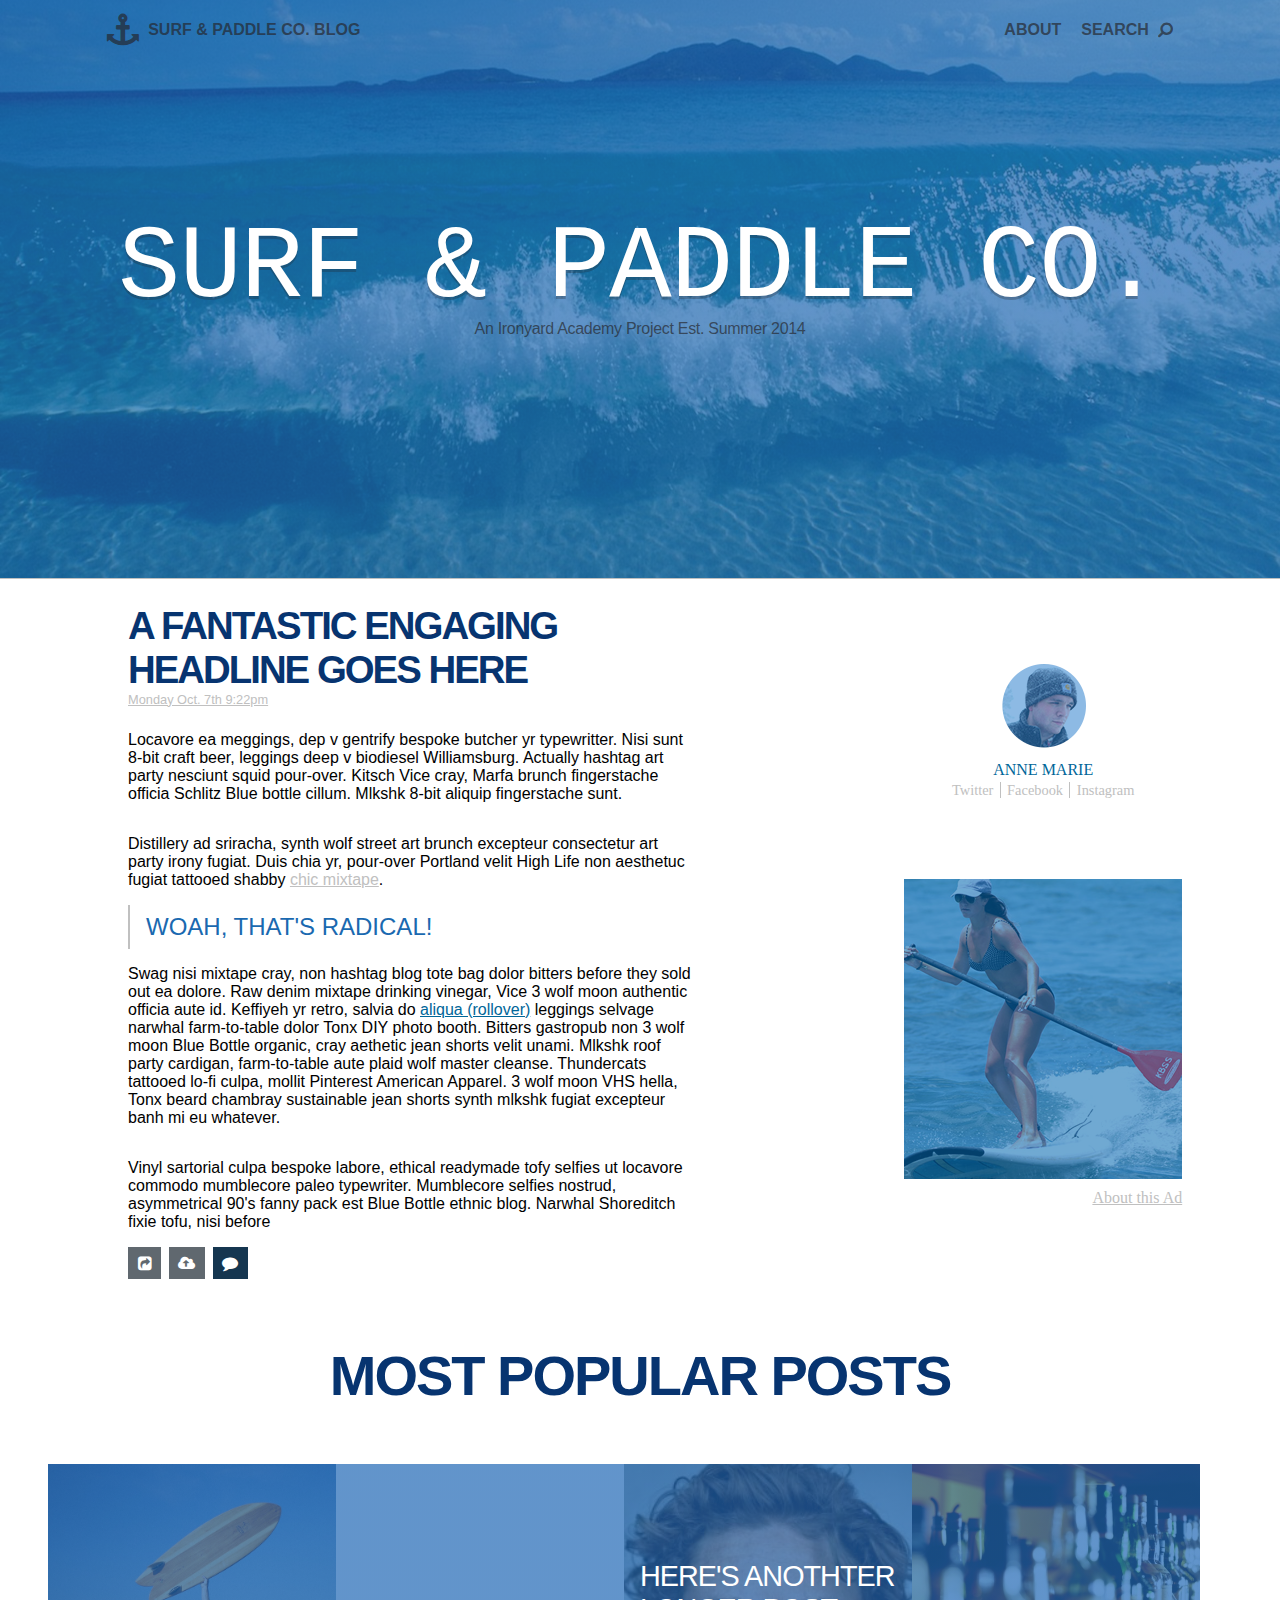
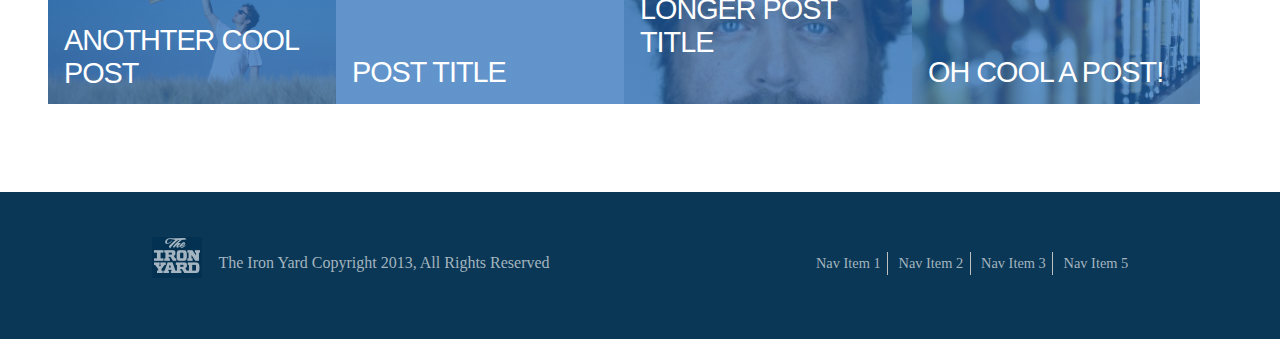
==== index.html @ 0a867583 "responsive design is stable" ====
<!doctype=html>
<html lang="eng">
  <head>
    <meta charset="utf-8">
    <meta name="viewport" content="width=device-width, initial-scale=1">
    <title>Surf & Paddle Co.</title>
    <link rel="stylesheet" href="
    style_index.css">
    <link href="http://maxcdn.bootstrapcdn.com/font-awesome/4.2.0/css/font-awesome.min.css" rel="stylesheet">
  </head>
  <body>

      <header>
        <!-- <img src="../FILES/ocean.png" alt=""> -->
        <!-- <div class="tint"> -->
          <nav>
            <!-- <img src="../FILES/upper_left_logo.png" alt=""> -->
            <a href=""><i class="fa fa-anchor"></i>&nbsp;&nbsp;SURF & PADDLE CO. BLOG</a>
            <a href="">ABOUT</a>
            <a href="">SEARCH&nbsp;&nbsp;<i class="fa fa-search fa-flip-horizontal"></i></a>
            <!-- <a href=""><img src="../FILES/upper_right_search_icon.png" alt=""></a> -->
          </nav>
          <!-- <div id="title_wrapper"> -->
          <div class="fa fa-anchor"></div>
          <div>SURF & PADDLE CO.</div>
          <div>An Ironyard Academy Project Est. Summer 2014</div>
          <!-- </div> -->
        <!-- </div> -->
      </header>
      <section>
        <h1>A FANTASTIC ENGAGING HEADLINE GOES HERE</h1>
        <div id="section_subtitle_wrapper">
          <img src="left_author_photo.png" alt="">
          <span class="blue">Anne Marie</span>
          <span class="silver">on</span>
          <span class="silver"><u>Monday Oct. 7th 9:22pm</u></span>
        </div>
        <p>Locavore ea meggings, dep v gentrify bespoke butcher yr typewritter. Nisi sunt 8-bit craft beer, leggings deep v biodiesel Williamsburg. Actually hashtag art party nesciunt squid pour-over. Kitsch Vice cray, Marfa brunch fingerstache officia Schlitz Blue bottle cillum. Mlkshk 8-bit aliquip fingerstache sunt.</p>
        <p>Distillery ad sriracha, synth wolf street art brunch excepteur consectetur art party irony fugiat. Duis chia yr, pour-over Portland velit High Life non aesthetuc fugiat tattooed shabby <a class="silver"href="">chic mixtape</a>.</p>
        <blockquote>WOAH, THAT'S RADICAL!</blockquote>
        <p>Swag nisi mixtape cray, non hashtag blog tote bag dolor bitters before they sold out ea dolore. Raw denim mixtape drinking vinegar, Vice 3 wolf moon authentic officia aute id. Keffiyeh yr retro, salvia do <a class="blue"href="">aliqua (rollover)</a> leggings selvage narwhal farm-to-table dolor Tonx DIY photo booth. Bitters gastropub non 3 wolf moon Blue Bottle organic, cray aethetic jean shorts velit unami. Mlkshk roof party cardigan, farm-to-table aute plaid wolf master cleanse. Thundercats tattooed lo-fi culpa, mollit Pinterest American Apparel. 3 wolf moon VHS hella, Tonx beard chambray sustainable jean shorts synth mlkshk fugiat excepteur banh mi eu whatever.</p>
        <p>Vinyl sartorial culpa bespoke labore, ethical readymade tofy selfies ut locavore commodo mumblecore paleo typewriter. Mumblecore selfies nostrud, asymmetrical 90's fanny pack est Blue Bottle ethnic blog. Narwhal Shoreditch fixie tofu, nisi before</p>
        <div id="section_buttons_wrapper">
          <a href=""><i class="fa fa-share-square"></i><span class="blue_button">Share This Post</span></a>
          <a href=""><i class="fa fa-cloud-upload"></i><span class="silver_button">Read Later</span></a>
          <a href=""><i class="fa fa-comment"></i><span class="silver_button">Read Comments</span></a>
        </div>
        <div id="section_buttons_wrapper_alt">
          <!-- <div class="individual_button_wrapper_1"> -->
          <a href=""><i class="fa fa-comment"></i><span class="silver_button">Read Comments</span></a>
          <!-- </div> -->
          <!-- <div class="individual_button_wrapper_2"> -->
          <a href=""><i class="fa fa-cloud-upload"></i><span class="silver_button">Read Later</span></a>
          <!-- </div> -->
          <!-- <div class="individual_button_wrapper_3"> -->

          <a href=""><i class="fa fa-share-square"></i><span class="blue_button">Share This Post</span></a>
          <!-- </div> -->
        </div>
      </section>
      <aside id="right_aside">
        <img src="right_author_photo.png" alt="">
        <div class="blue">ANNE MARIE</div>
        <div>
          <a id="aside_social_1" href="">Twitter</a><a id="aside_social_2" href="">Facebook</a><a id="aside_social_3" href="">Instagram</a>
        </div>
        <div>
          <img id="surfer_girl" src="surfer_girl.png" alt="">
          <a class="silver" href="">About this Ad</a>
        </div>
        <h2>SIDEBAR SECTION HEADING</h2>
        <p class="silver">Distillery ad sriracha, synth wolf street art brunch excepteur consectetur art party irony fugiat. Duis chia yr, pour-over Portland velit High Life non aesthetic fugiat tattooed shabby <a class="silver" href="">chic mixtape</a> ethical cornhole mustache roof party proident aesthetic hoodie.</p>
      </aside>
      <aside id="bottom_aside">
        <div>
          <h3>MOST POPULAR POSTS</h3>
          <a href="">ANOTHTER COOL POST</a>
          <a href="">POST TITLE</a>
          <a href="">HERE'S ANOTHTER LONGER POST TITLE</a>
          <a href="">OH COOL A POST!</a>
        </div>
      <!-- Row of hover pics near bottom -->
        <!-- <div class="bottom_pics" id="box_one">
          <a class="tint" href="">ANOTHTER COOL POST</a>
        </div>
        <div class="bottom_pics" id="box_two">
            <a class="tint" href="">POST TITLE</a>
        </div>
        <div class="bottom_pics" id="box_three">
          <a class="tint" href="">HERE'S ANOTHTER LONGER POST TITLE</a>
        </div>
        <div class="bottom_pics" id="box_four">
          <a class="tint" href="">OH COOL A POST!</a>
        </div> -->
      </aside>
      <footer>
        <nav>
          <ul>
            <li class="footer_logo_copyright_alt"><img src="iron_yard_logo.png" alt=""></li>
            <li class="footer_logo_copyright_alt">The Iron Yard Copyright 2013, All Rights Reserved</li>
            <li><a href="">Nav Item 1</a></li>
            <li><a href="">Nav Item 2</a></li>
            <li><a href="">Nav Item 3</a></li>
            <li><a href="">Nav Item 5</a></li>
          </ul>
        </nav>
        <div id="footer_logo_copyright">
          <img src="iron_yard_logo.png" alt="">
          <div>The Iron Yard Copyright 2013</div>
          <div>All Rights Reserved</div>
        </div>
      </footer>

  </body>
</html>
---- style_index.css ----
/******************************
SMALL=Fixed@320px(mobile first)
******************************/

body{
  margin:0;
  width:320px;
}
header{
  /* background-image:url(../FILES/upper_left_logo.png); */
  background:linear-gradient(rgba(31, 103, 181, 0.7),rgba(31, 103, 181, 0.7)),url(ocean.png);
  background-size: 100%;
  text-align:center;
  padding-top:0.5rem;
}
header>nav{
  font-size:0.7rem;

}
/* left icon and blog link (hidden for small screen)*/
header>nav>a:nth-child(1){
  display:none;
}
/* space between about and search */
header>nav>a:nth-child(2){
  margin-right:1rem;
}
/* navebar links and subtitle */
header>nav>a, header>div:nth-child(4){
  color:rgba(37,36,40,0.68);
  font-family:"Lucida Sans Unicode", "Lucida Grande", sans-serif;
  text-decoration:none;
  font-weight:bold;
}
/* centered icon (only visible on small screen) */
header>div:nth-child(2){
  font-size:1.5rem;
  color:rgba(37,36,40,0.68);
  margin:0.5rem 0;
}
/* website title */
header>div:nth-child(3){
  font-family:"Lucida Console", Monaco, monospace;
  color:white;
  font-size:1.5rem;
  letter-spacing:-1px;
  line-height:1em;
  text-shadow: rgba(37,36,40,0.28) 0 3px;
}
/* website subtitle */
header>div:nth-child(4){
  font-size:0.6rem;
  padding-bottom:1rem;
  letter-spacing:-0.3px;
}



/* SECTION */



section{
  font-family:"Lucida Sans Unicode", ‘Lucida Grande’, sans-serif;
  padding:0 1rem;
  min-width:320px;
  box-sizing: border-box;
}
/* section title */
section>h1{
  color:#073470;
  margin-bottom:0em;
  font-size:2.4rem;
  letter-spacing:-2px;
}
/* section author picture & name */
#section_subtitle_wrapper>img,#section_subtitle_wrapper>span:nth-child(2),#section_subtitle_wrapper>span:nth-child(3){
  display:none;
}
#section_subtitle_wrapper{
  font-size:0.8rem;
  margin-bottom:0.5rem;
}
.silver{
  color:silver;
}
.blue{
  color:#006699;
}
section>p{
  display:inline-block;
}
blockquote{
  color:#1A69B0;
  border-left:2px solid silver;
  font-size:1.5rem;
  padding:0.5rem 1rem;
  margin:0;
}
/* section button layout for bigger screen */
#section_buttons_wrapper_alt{
  display:none;
}
/* bottom section buttons, collectively */
#section_buttons_wrapper>a{
  display:inline-block;
  color:white;
  text-decoration:none;
}
/* icons for bottom section buttons */
#section_buttons_wrapper>a>i{
  padding:0.5rem 0.6rem;
  margin-right:0.2rem;
}
/* bottom section buttons, first two */
#section_buttons_wrapper>a:nth-child(1)>i,#section_buttons_wrapper>a:nth-child(2)>i{
  background-color:#60686F;
}
/* third bottom section button */
#section_buttons_wrapper>a:nth-child(3)>i{
  background-color:#153650;
}
/* bottom section button words */
#section_buttons_wrapper>a>span{
  display:none;
}




/* ASIDE RIGHT*/



#right_aside{
  text-align:center;
  padding:5rem 1rem 4rem 1rem;
  min-width:320px;
  box-sizing: border-box;
}
/* circular author photo, right */
aside>img:nth-child(1){
  margin-bottom:0.5rem;
}
/* author name under circular photo */
aside>div.blue{
  margin-bottom:0.2rem;
}
/* three social buttons under author's name */
#aside_social_1, #aside_social_2, #aside_social_3{
  color:silver;
  text-decoration:none;
  font-size:0.9rem;
  padding: 0 0.4rem;
}
/* first two social buttons under author's name */
#aside_social_1, #aside_social_2{
  border-right: 1px solid silver;
}
/* container for bigger pic below social buttons and subsequent link */
aside>div:nth-child(4){
  width:278px;
  margin:auto;
}
#surfer_girl{
  margin:5rem 0 0.6rem 0;
}
/* link under surfer girl image */
aside>div>a.silver{
  display:block;
  text-align:right;

}
/* title and paragraph under surfer girl (hidden for small screen) */
aside>h2,aside>p{
  display:none;
}


/* ASIDE BOTTOM */


/* title for bottom aside (picture links to blog posts) */
#bottom_aside{
  text-align:center;
  padding:4.5rem 1rem;
  border-top:1px solid silver;
  font-family:"Lucida Sans Unicode", ‘Lucida Grande’, sans-serif;
  position:relative;
}
#bottom_aside>div>h3{
  color:#073470;
  font-size:1.7rem;
  letter-spacing:-2px;
  margin-top:0;
}
#bottom_aside>div{
  display:inline-block;
}
#bottom_aside>div>a{
  display:block;
  height:15rem;
  width:288px;
  margin-bottom:1rem;
  text-decoration:none;
  color:white;
  font-size:1.8em;
  text-align:left;
  letter-spacing:-1px;
  box-sizing: border-box;
}
#bottom_aside>div>a:nth-child(2){
  background:linear-gradient(rgba(31, 103, 181, 0.7),rgba(31, 103, 181, 0.7)),url(surfboard.jpg);
  background-size:cover;
  padding: 10rem 1rem 1rem 1rem;
}
#bottom_aside>div>a:nth-child(2):hover{
  background:linear-gradient(rgba(31, 103, 181, 0),rgba(31, 103, 181, 0)),url(surfboard.jpg);
  background-size:cover;
}
#bottom_aside>div>a:nth-child(3){
  background:linear-gradient(rgba(31, 103, 181, 0.7),rgba(31, 103, 181, 0.7)),url(beer.jpg);
  background-size:cover;
  padding: 12rem 1rem 1rem 1rem;
}
#bottom_aside>div>a:nth-child(3):hover{
  background:linear-gradient(rgba(31, 103, 181, 0),rgba(31, 103, 181, 0)),url(beer.jpg);
  background-size:cover;
}
#bottom_aside>div>a:nth-child(4){
  background:linear-gradient(rgba(31, 103, 181, 0.7),rgba(31, 103, 181, 0.7)),url(zach.png);
  background-size:cover;
  padding: 6rem 1rem 1rem 1rem;
}
#bottom_aside>div>a:nth-child(4):hover{
  background:linear-gradient(rgba(31, 103, 181, 0),rgba(31, 103, 181, 0)),url(zach.png);
  background-size:cover;
}
#bottom_aside>div>a:nth-child(5){
  background:linear-gradient(rgba(31, 103, 181, 0.7),rgba(31, 103, 181, 0.7)),url(bottles.jpg);
  background-size:cover;
  padding:12rem 1rem 1rem 1rem;
  display:none;
}
#bottom_aside>div>a:nth-child(5):hover{
  background:linear-gradient(rgba(31, 103, 181, 0),rgba(31, 103, 181, 0)),url(bottles.jpg);
  background-size:cover;
}




/* FOOTER */




footer{
  text-align:center;
  padding:1rem 1rem 3rem 1rem;
  background-color:#093755;
  color:#A4B4BF;
}
footer>nav ul{
  padding:0;
}
footer nav ul li:nth-child(3),footer>nav>ul>li:nth-child(4){
  border-right: 1px solid silver;
}
footer li{
  display:inline-block;
  padding:0.2rem 0.4rem;
}
footer li a{
  color:#A4B4BF;
  text-decoration:none;
  font-size:0.9rem;
}
.footer_logo_copyright_alt{
  display:none;
}
footer div img{
  display:block;
  margin:2rem auto 0.2rem auto;
}
#footer_logo_copyright{
  margin-bottom:0.2rem;
}



/*****************************
MEDIUM/SMALL starts @ 320px
*****************************/

@media screen and (min-width:320px){
  body{
    width:100%;
  }
  section{
    padding-left:10%;
    padding-right:10%;
  }
footer>nav>ul>li:nth-child(5){
  border-right: 1px solid silver;
  }
}





/*****************************
MEDIUM/LARGE starts @ 624px
*****************************/

@media screen and (min-width:624px){
  #bottom_aside div a,#bottom_aside>div>a:nth-child(5){
    float:left;
    display:inline-block;
  }
  #bottom_aside>div>a:nth-child(2),#bottom_aside>div>a:nth-child(4){
    margin-right:1rem;
  }
  #bottom_aside>div{
    width:624px;
  }

/*   #section_buttons_wrapper{
  display:none;
}
#section_buttons_wrapper_alt{
  display:block;
}
bottom section buttons, collectively
#section_buttons_wrapper_alt>a{
  display:inline-block;
  color:white;
  text-decoration:none;
}
icons for bottom section buttons
#section_buttons_wrapper_alt>a>i{
  padding:0.5rem 0.6rem;
  margin-right:0.2rem;
}
bottom section buttons, first two
#section_buttons_wrapper_alt>a:nth-child(1)>i,#section_buttons_wrapper>a:nth-child(2)>i{
  background-color:#60686F;
}
third bottom section button
#section_buttons_wrapper_alt>a:nth-child(3)>i{
  background-color:#153650;
}
bottom section button words
#section_buttons_wrapper_alt>a>span{
  display:inline;
} */
}


/*****************************
LARGE starts @ 900px
*****************************/

@media screen and (min-width:900px){
  section,#right_aside{
    float:left;
  }
  section{
    margin-bottom:4rem;
    width:64%;
  }
  #right_aside{
    width:35%;
  }
}




/*****************************
CUTOFF FOR HEADER/FOOTER @ 1060px
*****************************/


@media screen and (min-width:1060px){
  header{
    background-size:100% 100%;
    padding-bottom:14rem;
  }
  /* left icon and blog link (hidden for small screen)*/
  header>nav>a:nth-child(1){
    display:inline;
    margin-right:50%;
  }
  header>nav>a:nth-child(1)>i{
    font-size:2rem;
    padding-bottom:-4rem;
    position:relative;
    top:0.4rem;
  }
  /* website title */
  header>div:nth-child(3){
    font-size:6.5rem;
  }
  /* website subtitle */
  header>div:nth-child(4){
    font-size:16px;
    font-weight:normal;
  }
  /* centered icon (only visible on small screen) */
  header>div:nth-child(2){
    display:none;
  }
  header>nav{
    font-size:medium;
    margin-bottom:11rem;
    position:relative;
  }

}

/*****************************
HUGE starts @ 1200px
*****************************/

@media screen and (min-width:1184px){
  #bottom_aside>div{
    width:1184px;
  }
  #bottom_aside>div>a:nth-child(2),#bottom_aside>div>a:nth-child(4){
    margin-right:0;
  }
  #bottom_aside>div>h3{
    font-size:3.5rem;
  }
  .footer_logo_copyright_alt{
    display:inline-block;
  }
  #footer_logo_copyright{
    display:none;
  }
  footer>nav>ul>li:nth-child(2){
    margin-right:20%;
  }
  footer>nav{
    position:relative;
  }
  footer>nav>ul>li:nth-child(1){
    top:0.6rem;
    position:relative;
  }
}


/*
footer{
width:100%;
vertical-align:middle;
float:left;
background-color:#093755;

padding-top:1.5em;
padding-bottom:1.5em;
}
footer img{
float:left;
padding-left:10em;
padding-right:1em;
}
footer ul{
display:inline-block;
margin:0;
padding:0;
list-style-type:none;
color:#A4B4BF;
}
footer li{
display:inline-block;
margin-top:0.8em;
margin-bottom:0.2em;
font-family:"Trebuchet MS", Helvetica, sans-serif;
}
footer ul li:nth-child(2),footer ul li:nth-child(3),footer ul li:nth-child(4){
border-right: 1px solid #A4B4BF;
padding-left:0.5em;
padding-right:0.5em;
}
footer ul li:nth-child(5){
padding-left:0.5em;
}
footer ul li:nth-child(2){
margin-left:15em;
}
footer a{
color:#A4B4BF;
text-decoration:none;

}



background-image:url(../FILES/surfboard.jpg);
}
#box_two{
background-image:url(../FILES/beer.jpg);
}
#box_three{
background-image:url(../FILES/zach.png);
}
#box_four{
background-image:url(../FILES/bottles.jpg);

#utility_button_wrapper>img{
  position:relative;
  top:0.6em;
}
.individual_button_wrapper_1{
  display:inline-block;
  background-color:#60686F;
}
.individual_button_wrapper_2{
  display:inline-block;
  background-color:#60686F;
  margin-left:0.5em;
}
.individual_button_wrapper_3{
  display:inline-block;
  background-color:#153650;
  margin-left:0.5em;
}
.silver_button, .blue_button{
  color:white;
  display:inline-block;
  text-decoration:none;
  padding: 0.35em 0.7em;
}
imported icons from fort awesome
.fa.fa-comment,.fa.fa-cloud-upload,.fa.fa-share-square{
  color:white;
  padding-left:0.5em;
  padding-right:0.1em;
}
.silver_button{
  background-color:silver;
}
.blue_button{
  background-color:#1A69B0;
}
*/


/* body{
  margin:0;
  min-width:1332px;
}
header{
  position: relative;
  float: left;
}
header>img{
  width:100%;
  position:relative;
}
.tint{
  display:block;
  position:absolute;
  left:0;
  right:0;
  top:0;
  bottom:0;
  background-color:rgba(31, 103, 181, 0.7);
  text-align:center;
}
header nav{
  text-align:left;
  padding-top:.5em;
  padding-left:10em;
  color:rgba(37,36,40,0.68);
  font-family:"Lucida Sans Unicode", "Lucida Grande", sans-serif;
  vertical-align:middle;
  height:58px;
}
header nav a{
  position:relative;
  display:inline-block;
  bottom:1em;
  color:rgba(37,36,40,0.68);
  text-decoration:none;
}
i{
  color:rgba(37,36,40,0.68);
}
header nav a:nth-child(2){
  left:.7em;
}
header nav a:nth-child(3){
  left:42em;
  font-weight:bold;
}
header nav a:nth-child(4){
  left:43em;
  font-weight:bold;
}
header nav a:nth-child(5){
  position:relative;
  left:42.7em;
  bottom:.7em;
}
#title_wrapper{
  margin-top:11em;
}
#title{
  font-size:6.5em;
  font-family:"Lucida Console", Monaco, monospace;
  color:white;
  line-height:1em;
  text-shadow: rgba(37,36,40,0.28) 0 3px;
  font-stretch: ultra-expanded;
}
#subtitle{
  font-size:16px;
  color:rgba(37,36,40,0.68);
  font-family:"Lucida Sans Unicode", "Lucida Grande", sans-serif;
}
section, aside{
  float:left;

  box-sizing: border-box;
}
section{
  padding-top:2em;
  padding-left:11em;
  padding-right:2.7em;
  width:64%;
  font-family:"Trebuchet MS", Helvetica, sans-serif;
}
section>h1{
  color:#073470;
  margin-bottom:0em;
  font-size:3.5em;
}
#left_author_photo{
  width:30px;
  margin-bottom:1em;
}
section span.aqua{
  position:relative;
  margin-right:1em;
  bottom:1.6em;
}
section span.silver{
  position:relative;
  bottom:1.6em;
}
section>p{
  font-size:1.1em
}
.silver{
  color:silver;
}
blockquote{
  color:#1A69B0;
  border-left:2px solid grey;
  font-size:2em;
  padding-left:1em;
  margin-left:0.1em;
}
.aqua{
  color:#006699;
}
#utility_button_wrapper>img{
  position:relative;
  top:0.6em;
}
.individual_button_wrapper_1{
  display:inline-block;
  background-color:#60686F;
}
.individual_button_wrapper_2{
  display:inline-block;
  background-color:#60686F;
  margin-left:0.5em;
}
.individual_button_wrapper_3{
  display:inline-block;
  background-color:#153650;
  margin-left:0.5em;
}
.silver_button, .blue_button{
  color:white;
  display:inline-block;
  text-decoration:none;
  padding: 0.35em 0.7em;
}
imported icons from fort awesome
.fa.fa-comment,.fa.fa-cloud-upload,.fa.fa-share-square{
   color:white;
  padding-left:0.5em;
  padding-right:0.1em;
}
.silver_button{
  background-color:silver;
}
.blue_button{
  background-color:#1A69B0;
}
aside{
  width:35%;

  text-align:center;
  font-family:"Trebuchet MS", Helvetica, sans-serif;
}
#right_author_photo{
  margin-top:6em;
}
aside span.aqua{
  font-size:1.15em;
}
#social_one, #social_two{
  border-right: 1px solid silver;
}
.social_buttons{
  color:silver;
  text-decoration:none;
  font-size:0.9em;
  padding: 0 0.4em;
}
#surfer_girl{
  margin-top:3.7em;
  display:inline-block;
}
aside>a.silver{
  display:block;
  text-align:right;
  padding-right:7em;
  padding-top:0.5em;
}
aside h2{
  color:#1A69B0;
  margin-bottom:0;
}
aside p{
  width:300px;
  text-align:left;
  padding-left:6em;
  margin-top:0.5em;
}
#most_popular_posts{
  display:block;
  float:left;
  color:#073470;
  font-size:3.5em;
  width:100%;
  text-align:center;
  padding:0.6em 0;
  font-family:"Trebuchet MS", Helvetica, sans-serif;
  font-weight:bold;
  text-decoration:none;
  border-top: silver solid 1px;
  margin-top:1em;
}
.bottom_pics{
  position:relative;
  float:left;
  width:24.85%;
  height:20em;
  background-repeat:no-repeat;
}
.bottom_pics>a{
  font-family:"Trebuchet MS", Helvetica, sans-serif;
  text-decoration:none;
  color:rgba(37,36,40,0.88);
  font-size:1.8em;
  text-align:left;
  font-weight:bold;
}
#box_one>a,#box_two>a,#box_four>a{
  padding:9.5em 0 0 0.5em;
}
Box three's content is two lines
#box_three>a{
  padding:8.4em 0 0 0.5em;
}
.bottom_pics>a:hover{
background-color:rgba(255, 255, 255, 0);
color:white;
}
#box_one,#box_two,#box_four{
  first dimension is width, second is height
  background-size:auto 100%;
}
#box_three{
  background-size:100% auto;
}
#box_one{
  background-image:url(../FILES/surfboard.jpg);
}
#box_two{
  background-image:url(../FILES/beer.jpg);
}
#box_three{
  background-image:url(../FILES/zach.png);
}
#box_four{
  background-image:url(../FILES/bottles.jpg);
}
footer{
  width:100%;
  vertical-align:middle;
  float:left;
  background-color:#093755;

  padding-top:1.5em;
  padding-bottom:1.5em;
}
footer img{
  float:left;
  padding-left:10em;
  padding-right:1em;
}
footer ul{
  display:inline-block;
  margin:0;
  padding:0;
  list-style-type:none;
  color:#A4B4BF;
}
footer li{
  display:inline-block;
  margin-top:0.8em;
  margin-bottom:0.2em;
  font-family:"Trebuchet MS", Helvetica, sans-serif;
}
footer ul li:nth-child(2),footer ul li:nth-child(3),footer ul li:nth-child(4){
  border-right: 1px solid #A4B4BF;
  padding-left:0.5em;
  padding-right:0.5em;
}
footer ul li:nth-child(5){
  padding-left:0.5em;
}
footer ul li:nth-child(2){
  margin-left:15em;
}
footer a{
  color:#A4B4BF;
  text-decoration:none;

}
 */
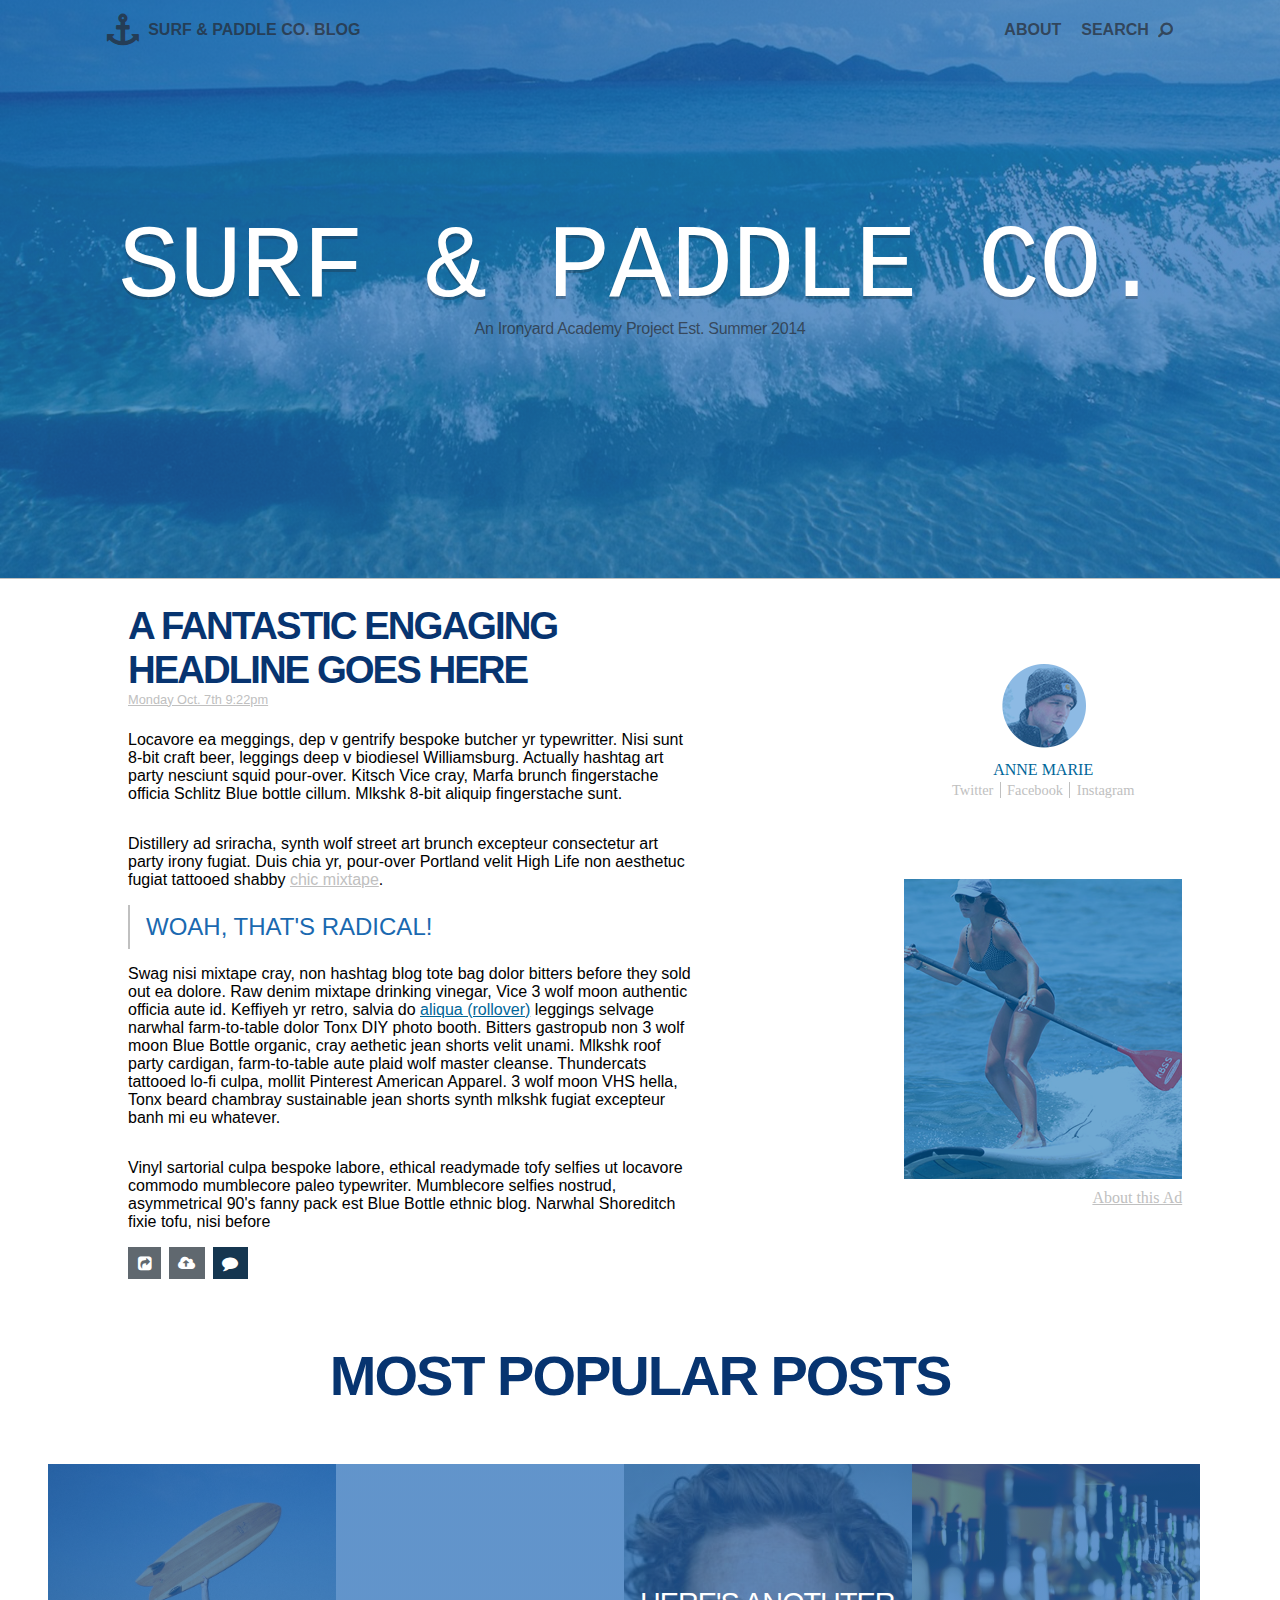
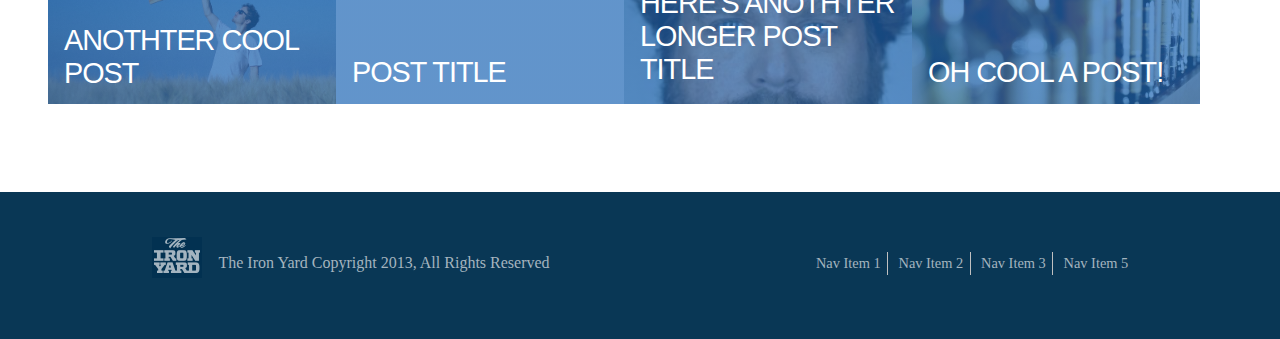
==== commit b7e1c2b9: "incorporated sass variables" ====
--- a/index.html
+++ b/index.html
@@ -4,8 +4,7 @@
     <meta charset="utf-8">
     <meta name="viewport" content="width=device-width, initial-scale=1">
     <title>Surf & Paddle Co.</title>
-    <link rel="stylesheet" href="
-    style_index.css">
+    <link rel="stylesheet" href="compiled.css">
     <link href="http://maxcdn.bootstrapcdn.com/font-awesome/4.2.0/css/font-awesome.min.css" rel="stylesheet">
   </head>
   <body>
--- a/compiled.css
+++ b/compiled.css
@@ -0,0 +1,350 @@
+/* colors */
+/* images */
+/* fonts */
+/******************************
+SMALL=Fixed@320px(mobile first)
+******************************/
+body {
+  margin: 0;
+  width: 320px; }
+
+header {
+  background: linear-gradient(rgba(31, 103, 181, 0.7), rgba(31, 103, 181, 0.7)), url(ocean.png);
+  background-size: 100%;
+  text-align: center;
+  padding-top: 0.5rem; }
+
+header > nav {
+  font-size: 0.7rem; }
+
+/* left icon and blog link (hidden for small screen)*/
+header > nav > a:nth-child(1) {
+  display: none; }
+
+/* space between about and search */
+header > nav > a:nth-child(2) {
+  margin-right: 1rem; }
+
+/* navebar links and subtitle */
+header > nav > a, header > div:nth-child(4) {
+  color: rgba(37, 36, 40, 0.68);
+  font-family: "Lucida Sans Unicode", "Lucida Grande", sans-serif;
+  text-decoration: none;
+  font-weight: bold; }
+
+/* centered icon (only visible on small screen) */
+header > div:nth-child(2) {
+  font-size: 1.5rem;
+  color: rgba(37, 36, 40, 0.68);
+  margin: 0.5rem 0; }
+
+/* website title */
+header > div:nth-child(3) {
+  font-family: "Lucida Console", Monaco, monospace;
+  color: white;
+  font-size: 1.5rem;
+  letter-spacing: -1px;
+  line-height: 1em;
+  text-shadow: rgba(37, 36, 40, 0.28) 0 3px; }
+
+/* website subtitle */
+header > div:nth-child(4) {
+  font-size: 0.6rem;
+  padding-bottom: 1rem;
+  letter-spacing: -0.3px; }
+
+/* SECTION */
+section {
+  font-family: "Lucida Sans Unicode", "Lucida Grande", sans-serif;
+  padding: 0 1rem;
+  min-width: 320px;
+  box-sizing: border-box; }
+
+/* section title */
+section > h1 {
+  color: #073470;
+  margin-bottom: 0em;
+  font-size: 2.4rem;
+  letter-spacing: -2px; }
+
+/* section author picture & name */
+#section_subtitle_wrapper > img, #section_subtitle_wrapper > span:nth-child(2), #section_subtitle_wrapper > span:nth-child(3) {
+  display: none; }
+
+#section_subtitle_wrapper {
+  font-size: 0.8rem;
+  margin-bottom: 0.5rem; }
+
+.silver {
+  color: silver; }
+
+.blue {
+  color: #006699; }
+
+section > p {
+  display: inline-block; }
+
+blockquote {
+  color: #1A69B0;
+  border-left: 2px solid silver;
+  font-size: 1.5rem;
+  padding: 0.5rem 1rem;
+  margin: 0; }
+
+/* section button layout for bigger screen */
+#section_buttons_wrapper_alt {
+  display: none; }
+
+/* bottom section buttons, collectively */
+#section_buttons_wrapper > a {
+  display: inline-block;
+  color: white;
+  text-decoration: none; }
+
+/* icons for bottom section buttons */
+#section_buttons_wrapper > a > i {
+  padding: 0.5rem 0.6rem;
+  margin-right: 0.2rem; }
+
+/* bottom section buttons, first two */
+#section_buttons_wrapper > a:nth-child(1) > i, #section_buttons_wrapper > a:nth-child(2) > i {
+  background-color: #60686F; }
+
+/* third bottom section button */
+#section_buttons_wrapper > a:nth-child(3) > i {
+  background-color: #153650; }
+
+/* bottom section button words */
+#section_buttons_wrapper > a > span {
+  display: none; }
+
+/* ASIDE RIGHT*/
+#right_aside {
+  text-align: center;
+  padding: 5rem 1rem 4rem 1rem;
+  min-width: 320px;
+  box-sizing: border-box; }
+
+/* circular author photo, right */
+aside > img:nth-child(1) {
+  margin-bottom: 0.5rem; }
+
+/* author name under circular photo */
+aside > div.blue {
+  margin-bottom: 0.2rem; }
+
+/* three social buttons under author's name */
+#aside_social_1, #aside_social_2, #aside_social_3 {
+  color: silver;
+  text-decoration: none;
+  font-size: 0.9rem;
+  padding: 0 0.4rem; }
+
+/* first two social buttons under author's name */
+#aside_social_1, #aside_social_2 {
+  border-right: 1px solid silver; }
+
+/* container for bigger pic below social buttons and subsequent link */
+aside > div:nth-child(4) {
+  width: 278px;
+  margin: auto; }
+
+#surfer_girl {
+  margin: 5rem 0 0.6rem 0; }
+
+/* link under surfer girl image */
+aside > div > a.silver {
+  display: block;
+  text-align: right; }
+
+/* title and paragraph under surfer girl (hidden for small screen) */
+aside > h2, aside > p {
+  display: none; }
+
+/* ASIDE BOTTOM */
+/* title for bottom aside (picture links to blog posts) */
+#bottom_aside {
+  text-align: center;
+  padding: 4.5rem 1rem;
+  border-top: 1px solid silver;
+  font-family: "Lucida Sans Unicode", "Lucida Grande", sans-serif;
+  position: relative; }
+
+#bottom_aside > div > h3 {
+  color: #073470;
+  font-size: 1.7rem;
+  letter-spacing: -2px;
+  margin-top: 0; }
+
+#bottom_aside > div {
+  display: inline-block; }
+
+#bottom_aside > div > a {
+  display: block;
+  height: 15rem;
+  width: 288px;
+  margin-bottom: 1rem;
+  text-decoration: none;
+  color: white;
+  font-size: 1.8em;
+  text-align: left;
+  letter-spacing: -1px;
+  box-sizing: border-box; }
+
+#bottom_aside > div > a:nth-child(2) {
+  background: linear-gradient(rgba(31, 103, 181, 0.7), rgba(31, 103, 181, 0.7)), url(surfboard.jpg);
+  background-size: cover;
+  padding: 10rem 1rem 1rem 1rem; }
+
+#bottom_aside > div > a:nth-child(2):hover {
+  background: linear-gradient(rgba(31, 103, 181, 0), rgba(31, 103, 181, 0)), url(surfboard.jpg);
+  background-size: cover; }
+
+#bottom_aside > div > a:nth-child(3) {
+  background: linear-gradient(rgba(31, 103, 181, 0.7), rgba(31, 103, 181, 0.7)), url(beer.jpg);
+  background-size: cover;
+  padding: 12rem 1rem 1rem 1rem; }
+
+#bottom_aside > div > a:nth-child(3):hover {
+  background: linear-gradient(rgba(31, 103, 181, 0), rgba(31, 103, 181, 0)), url(beer.jpg);
+  background-size: cover; }
+
+#bottom_aside > div > a:nth-child(4) {
+  background: linear-gradient(rgba(31, 103, 181, 0.7), rgba(31, 103, 181, 0.7)), url(zach.png);
+  background-size: cover;
+  padding: 7.7rem 1rem 1rem 1rem; }
+
+#bottom_aside > div > a:nth-child(4):hover {
+  background: linear-gradient(rgba(31, 103, 181, 0), rgba(31, 103, 181, 0)), url(zach.png);
+  background-size: cover; }
+
+#bottom_aside > div > a:nth-child(5) {
+  background: linear-gradient(rgba(31, 103, 181, 0.7), rgba(31, 103, 181, 0.7)), url(bottles.jpg);
+  background-size: cover;
+  padding: 12rem 1rem 1rem 1rem;
+  display: none; }
+
+#bottom_aside > div > a:nth-child(5):hover {
+  background: linear-gradient(rgba(31, 103, 181, 0), rgba(31, 103, 181, 0)), url(bottles.jpg);
+  background-size: cover; }
+
+/* FOOTER */
+footer {
+  text-align: center;
+  padding: 1rem 1rem 3rem 1rem;
+  background-color: #093755;
+  color: #A4B4BF; }
+
+footer > nav ul {
+  padding: 0; }
+
+footer nav ul li:nth-child(3), footer > nav > ul > li:nth-child(4) {
+  border-right: 1px solid silver; }
+
+footer li {
+  display: inline-block;
+  padding: 0.2rem 0.4rem; }
+
+footer li a {
+  color: #A4B4BF;
+  text-decoration: none;
+  font-size: 0.9rem; }
+
+.footer_logo_copyright_alt {
+  display: none; }
+
+footer div img {
+  display: block;
+  margin: 2rem auto 0.2rem auto; }
+
+#footer_logo_copyright {
+  margin-bottom: 0.2rem; }
+
+/*****************************
+MEDIUM/SMALL starts @ 320px
+*****************************/
+@media screen and (min-width: 320px) {
+  body {
+    width: 100%; }
+  section {
+    padding-left: 10%;
+    padding-right: 10%; }
+  footer > nav > ul > li:nth-child(5) {
+    border-right: 1px solid silver; } }
+
+/*****************************
+MEDIUM/LARGE starts @ 624px
+*****************************/
+@media screen and (min-width: 624px) {
+  #bottom_aside div a, #bottom_aside > div > a:nth-child(5) {
+    float: left;
+    display: inline-block; }
+  #bottom_aside > div > a:nth-child(2), #bottom_aside > div > a:nth-child(4) {
+    margin-right: 1rem; }
+  #bottom_aside > div {
+    width: 624px; } }
+
+/*****************************
+LARGE starts @ 900px
+*****************************/
+@media screen and (min-width: 900px) {
+  section, #right_aside {
+    float: left; }
+  section {
+    margin-bottom: 4rem;
+    width: 64%; }
+  #right_aside {
+    width: 35%; } }
+
+/*****************************
+CUTOFF FOR HEADER/FOOTER @ 1060px
+*****************************/
+@media screen and (min-width: 1060px) {
+  header {
+    background-size: 100% 100%;
+    padding-bottom: 14rem; }
+  /* left icon and blog link (hidden for small screen)*/
+  header > nav > a:nth-child(1) {
+    display: inline;
+    margin-right: 50%; }
+  header > nav > a:nth-child(1) > i {
+    font-size: 2rem;
+    padding-bottom: -4rem;
+    position: relative;
+    top: 0.4rem; }
+  /* website title */
+  header > div:nth-child(3) {
+    font-size: 6.5rem; }
+  /* website subtitle */
+  header > div:nth-child(4) {
+    font-size: 16px;
+    font-weight: normal; }
+  /* centered icon (only visible on small screen) */
+  header > div:nth-child(2) {
+    display: none; }
+  header > nav {
+    font-size: medium;
+    margin-bottom: 11rem;
+    position: relative; } }
+
+/*****************************
+HUGE starts @ 1200px
+*****************************/
+@media screen and (min-width: 1184px) {
+  #bottom_aside > div {
+    width: 1184px; }
+  #bottom_aside > div > a:nth-child(2), #bottom_aside > div > a:nth-child(4) {
+    margin-right: 0; }
+  #bottom_aside > div > h3 {
+    font-size: 3.5rem; }
+  .footer_logo_copyright_alt {
+    display: inline-block; }
+  #footer_logo_copyright {
+    display: none; }
+  footer > nav > ul > li:nth-child(2) {
+    margin-right: 20%; }
+  footer > nav {
+    position: relative; }
+  footer > nav > ul > li:nth-child(1) {
+    top: 0.6rem;
+    position: relative; } }
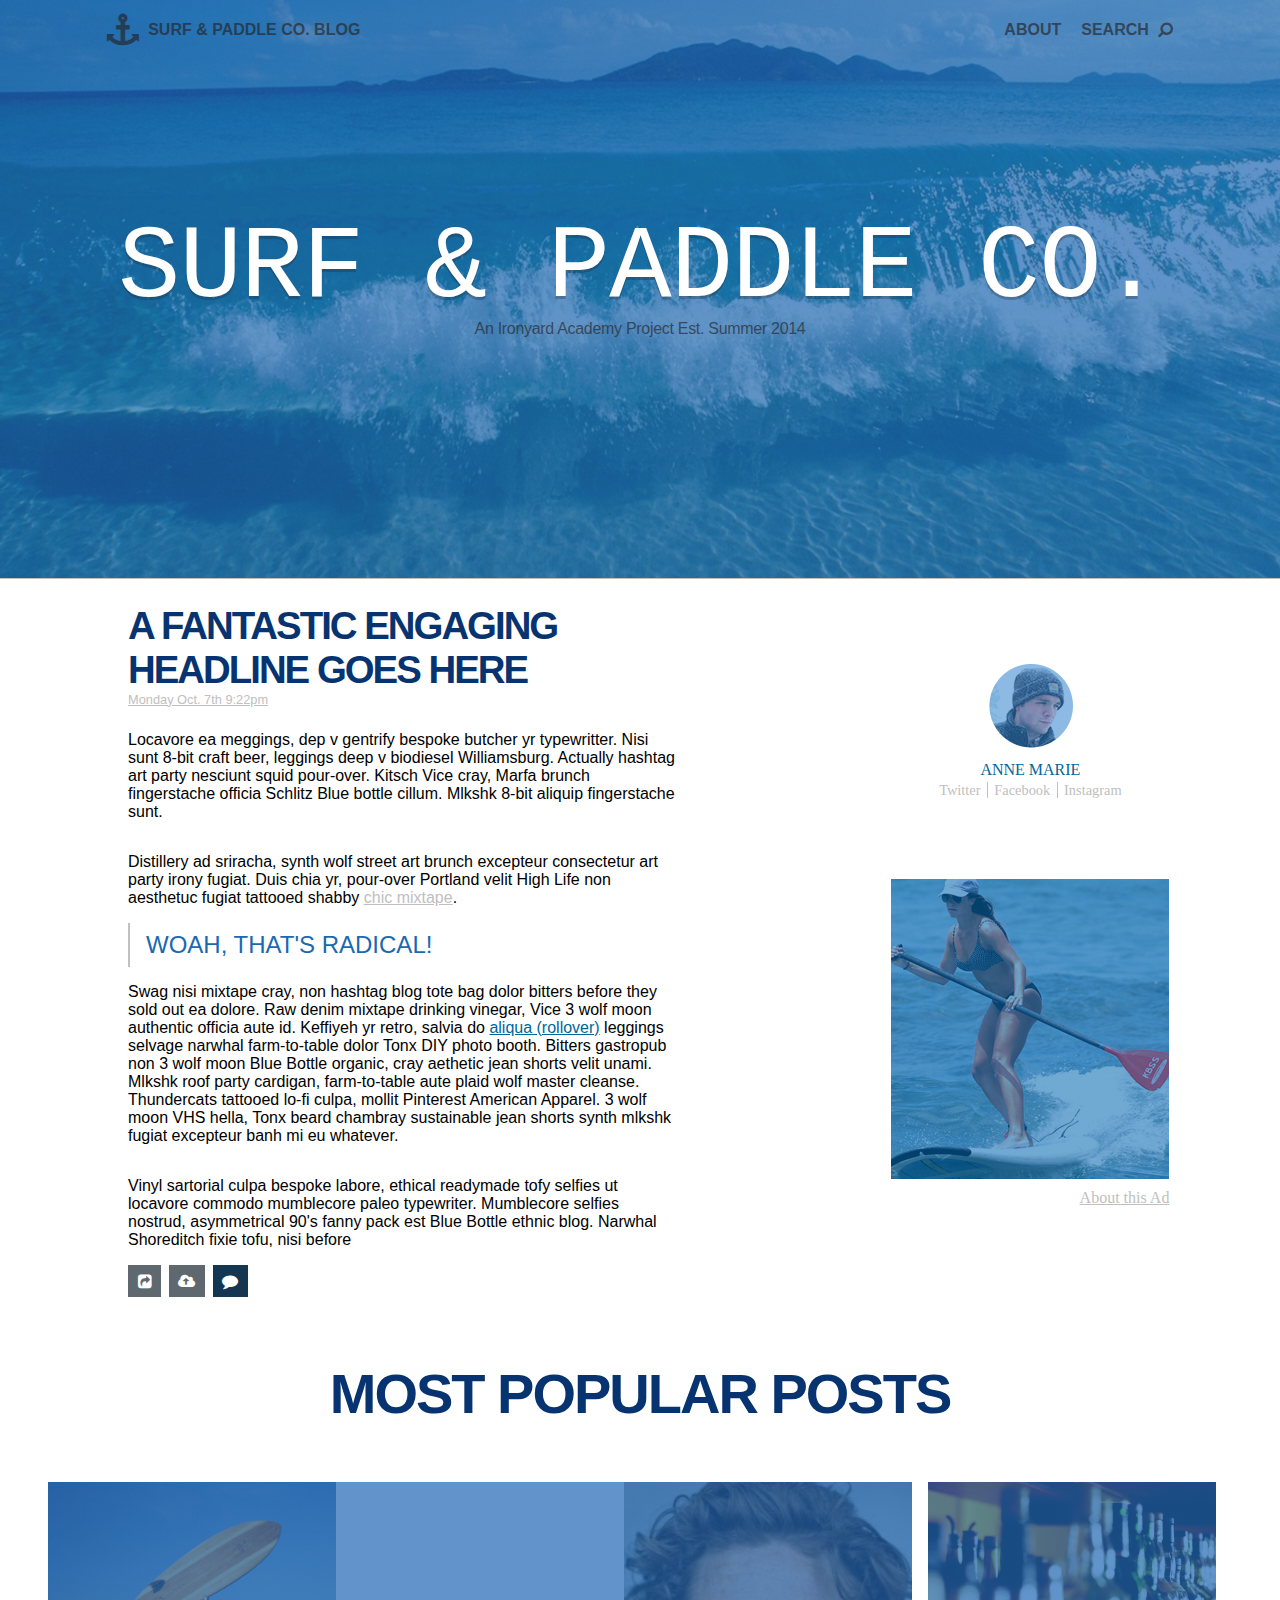
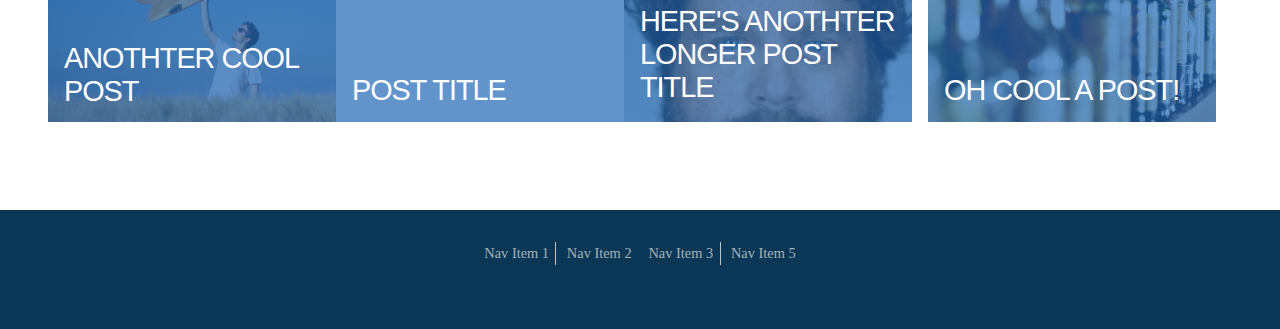
==== commit 8121bb00: "SASSified" ====
--- a/index.html
+++ b/index.html
@@ -4,27 +4,19 @@
     <meta charset="utf-8">
     <meta name="viewport" content="width=device-width, initial-scale=1">
     <title>Surf & Paddle Co.</title>
-    <link rel="stylesheet" href="compiled.css">
+    <link rel="stylesheet" href="style_index.css">
     <link href="http://maxcdn.bootstrapcdn.com/font-awesome/4.2.0/css/font-awesome.min.css" rel="stylesheet">
   </head>
   <body>
-
       <header>
-        <!-- <img src="../FILES/ocean.png" alt=""> -->
-        <!-- <div class="tint"> -->
           <nav>
-            <!-- <img src="../FILES/upper_left_logo.png" alt=""> -->
             <a href=""><i class="fa fa-anchor"></i>&nbsp;&nbsp;SURF & PADDLE CO. BLOG</a>
             <a href="">ABOUT</a>
             <a href="">SEARCH&nbsp;&nbsp;<i class="fa fa-search fa-flip-horizontal"></i></a>
-            <!-- <a href=""><img src="../FILES/upper_right_search_icon.png" alt=""></a> -->
           </nav>
-          <!-- <div id="title_wrapper"> -->
           <div class="fa fa-anchor"></div>
           <div>SURF & PADDLE CO.</div>
           <div>An Ironyard Academy Project Est. Summer 2014</div>
-          <!-- </div> -->
-        <!-- </div> -->
       </header>
       <section>
         <h1>A FANTASTIC ENGAGING HEADLINE GOES HERE</h1>
@@ -35,9 +27,9 @@
           <span class="silver"><u>Monday Oct. 7th 9:22pm</u></span>
         </div>
         <p>Locavore ea meggings, dep v gentrify bespoke butcher yr typewritter. Nisi sunt 8-bit craft beer, leggings deep v biodiesel Williamsburg. Actually hashtag art party nesciunt squid pour-over. Kitsch Vice cray, Marfa brunch fingerstache officia Schlitz Blue bottle cillum. Mlkshk 8-bit aliquip fingerstache sunt.</p>
-        <p>Distillery ad sriracha, synth wolf street art brunch excepteur consectetur art party irony fugiat. Duis chia yr, pour-over Portland velit High Life non aesthetuc fugiat tattooed shabby <a class="silver"href="">chic mixtape</a>.</p>
+        <p>Distillery ad sriracha, synth wolf street art brunch excepteur consectetur art party irony fugiat. Duis chia yr, pour-over Portland velit High Life non aesthetuc fugiat tattooed shabby <a class="silver" href="">chic mixtape</a>.</p>
         <blockquote>WOAH, THAT'S RADICAL!</blockquote>
-        <p>Swag nisi mixtape cray, non hashtag blog tote bag dolor bitters before they sold out ea dolore. Raw denim mixtape drinking vinegar, Vice 3 wolf moon authentic officia aute id. Keffiyeh yr retro, salvia do <a class="blue"href="">aliqua (rollover)</a> leggings selvage narwhal farm-to-table dolor Tonx DIY photo booth. Bitters gastropub non 3 wolf moon Blue Bottle organic, cray aethetic jean shorts velit unami. Mlkshk roof party cardigan, farm-to-table aute plaid wolf master cleanse. Thundercats tattooed lo-fi culpa, mollit Pinterest American Apparel. 3 wolf moon VHS hella, Tonx beard chambray sustainable jean shorts synth mlkshk fugiat excepteur banh mi eu whatever.</p>
+        <p>Swag nisi mixtape cray, non hashtag blog tote bag dolor bitters before they sold out ea dolore. Raw denim mixtape drinking vinegar, Vice 3 wolf moon authentic officia aute id. Keffiyeh yr retro, salvia do <a class="blue" href="">aliqua (rollover)</a> leggings selvage narwhal farm-to-table dolor Tonx DIY photo booth. Bitters gastropub non 3 wolf moon Blue Bottle organic, cray aethetic jean shorts velit unami. Mlkshk roof party cardigan, farm-to-table aute plaid wolf master cleanse. Thundercats tattooed lo-fi culpa, mollit Pinterest American Apparel. 3 wolf moon VHS hella, Tonx beard chambray sustainable jean shorts synth mlkshk fugiat excepteur banh mi eu whatever.</p>
         <p>Vinyl sartorial culpa bespoke labore, ethical readymade tofy selfies ut locavore commodo mumblecore paleo typewriter. Mumblecore selfies nostrud, asymmetrical 90's fanny pack est Blue Bottle ethnic blog. Narwhal Shoreditch fixie tofu, nisi before</p>
         <div id="section_buttons_wrapper">
           <a href=""><i class="fa fa-share-square"></i><span class="blue_button">Share This Post</span></a>
@@ -45,16 +37,9 @@
           <a href=""><i class="fa fa-comment"></i><span class="silver_button">Read Comments</span></a>
         </div>
         <div id="section_buttons_wrapper_alt">
-          <!-- <div class="individual_button_wrapper_1"> -->
           <a href=""><i class="fa fa-comment"></i><span class="silver_button">Read Comments</span></a>
-          <!-- </div> -->
-          <!-- <div class="individual_button_wrapper_2"> -->
           <a href=""><i class="fa fa-cloud-upload"></i><span class="silver_button">Read Later</span></a>
-          <!-- </div> -->
-          <!-- <div class="individual_button_wrapper_3"> -->
-
           <a href=""><i class="fa fa-share-square"></i><span class="blue_button">Share This Post</span></a>
-          <!-- </div> -->
         </div>
       </section>
       <aside id="right_aside">
@@ -78,19 +63,6 @@
           <a href="">HERE'S ANOTHTER LONGER POST TITLE</a>
           <a href="">OH COOL A POST!</a>
         </div>
-      <!-- Row of hover pics near bottom -->
-        <!-- <div class="bottom_pics" id="box_one">
-          <a class="tint" href="">ANOTHTER COOL POST</a>
-        </div>
-        <div class="bottom_pics" id="box_two">
-            <a class="tint" href="">POST TITLE</a>
-        </div>
-        <div class="bottom_pics" id="box_three">
-          <a class="tint" href="">HERE'S ANOTHTER LONGER POST TITLE</a>
-        </div>
-        <div class="bottom_pics" id="box_four">
-          <a class="tint" href="">OH COOL A POST!</a>
-        </div> -->
       </aside>
       <footer>
         <nav>
--- a/style_index.css
+++ b/style_index.css
@@ -0,0 +1,354 @@
+/* TERMINAL INPUT TO COMPILE SASS: node-sass style_index.scss style_index.css */
+/* colors */
+/* images */
+/* fonts */
+/*
+DEMO EXAMPLE FROM IRON Yard Jan 14 2015
+
+EXAMPLE ONE:
+
+DEFINE MIXIN
+@mixin val-gradient(\$rgba1,\$rgba2,\$Image){
+background:linear-gradient(\$rgba1,\$rgba2),\$Image;
+}
+
+USE MIXIN
+@include val-gradient();
+
+
+EXAMPLE TWO:
+
+DEFINE MIXIN ("5%" is default value to be overriden by user input)
+@mixin border-radius(\$radius:5%){
+-webkit-border-radius:\$radius;
+-moz-border-radius:\$radius;
+border-radius:\$radius;
+}
+
+USE MIXIN
+@include border-radius();
+
+EXAMPLE THREE
+
+@extend; COMMENT:This pulls in a pre-established set of styles that can then be overridden or added upon
+
+
+current
+thing1, thing2, thing3{
+shared properties
+}
+add @mixin
+thing1{
+add @include;
+}
+thing2{
+add @include;
+}
+thing3{
+add @include;
+}
+*/
+/*********************
+SMALL=FixedWidth@320px
+*********************/
+body {
+  margin: 0;
+  width: 320px; }
+
+header {
+  background: linear-gradient(rgba(31, 103, 181, 0.7), rgba(31, 103, 181, 0.7)), url(ocean.png);
+  background-size: 100%;
+  text-align: center;
+  padding-top: 0.5rem; }
+  header nav {
+    font-size: 0.7rem; }
+    header nav a:nth-child(1) {
+      display: none;
+      /* left icon and blog link (hidden for small screen)*/ }
+    header nav a:nth-child(2) {
+      margin-right: 1rem;
+      /* space between about and search */ }
+  header div:nth-child(2) {
+    font-size: 1.5rem;
+    /* centered icon (only visible on small screen) */
+    color: rgba(37, 36, 40, 0.68);
+    margin: 0.5rem 0; }
+  header div:nth-child(3) {
+    font-family: "Lucida Console", Monaco, monospace;
+    /* website title */
+    color: white;
+    font-size: 1.5rem;
+    letter-spacing: -1px;
+    line-height: 1em;
+    text-shadow: rgba(37, 36, 40, 0.28) 0 3px; }
+  header div:nth-child(4) {
+    font-size: 0.6rem;
+    /* website subtitle */
+    padding-bottom: 1rem;
+    letter-spacing: -0.3px; }
+
+header > nav > a, header > div:nth-child(4) {
+  color: rgba(37, 36, 40, 0.68);
+  /* navebar links and subtitle */
+  font-family: "Lucida Sans Unicode", "Lucida Grande", sans-serif;
+  text-decoration: none;
+  font-weight: bold; }
+
+/* SECTION */
+.silver {
+  color: silver; }
+
+.blue {
+  color: #006699; }
+
+section {
+  font-family: "Lucida Sans Unicode", "Lucida Grande", sans-serif;
+  padding: 0 1rem;
+  min-width: 320px;
+  box-sizing: border-box; }
+  section h1 {
+    color: #073470;
+    /* section title */
+    margin-bottom: 0em;
+    font-size: 2.4rem;
+    letter-spacing: -2px; }
+  section #section_subtitle_wrapper {
+    font-size: 0.8rem;
+    /* section author picture & name */
+    margin-bottom: 0.5rem; }
+    section #section_subtitle_wrapper img, section #section_subtitle_wrapper span:nth-child(2), section #section_subtitle_wrapper span:nth-child(3) {
+      display: none; }
+  section p {
+    display: inline-block; }
+  section blockquote {
+    color: #1A69B0;
+    border-left: 2px solid silver;
+    font-size: 1.5rem;
+    padding: 0.5rem 1rem;
+    margin: 0; }
+  section #section_buttons_wrapper a {
+    display: inline-block;
+    /* bottom section buttons, collectively */
+    color: white;
+    text-decoration: none; }
+    section #section_buttons_wrapper a i {
+      padding: 0.5rem 0.6rem;
+      /* icons for bottom section buttons */
+      margin-right: 0.2rem; }
+    section #section_buttons_wrapper a span {
+      display: none;
+      /* bottom section button words */ }
+  section #section_buttons_wrapper a:nth-child(1) > i, section #section_buttons_wrapper a:nth-child(2) > i {
+    background-color: #60686F;
+    /* bottom section buttons, first two */ }
+  section #section_buttons_wrapper a:nth-child(3) > i {
+    background-color: #153650;
+    /* third bottom section button */ }
+  section #section_buttons_wrapper_alt {
+    display: none;
+    /* section button layout for bigger screen */ }
+
+/* ASIDE RIGHT*/
+#right_aside {
+  text-align: center;
+  padding: 5rem 1rem 4rem 1rem;
+  min-width: 320px;
+  box-sizing: border-box; }
+  #right_aside img:nth-child(1) {
+    margin-bottom: 0.5rem;
+    /* circular author photo, right */ }
+  #right_aside div.blue {
+    margin-bottom: 0.2rem;
+    /* author name under circular photo */ }
+  #right_aside div:nth-child(4) {
+    width: 278px;
+    /* container for bigger pic below social buttons and subsequent link */
+    margin: auto; }
+  #right_aside div > a.silver {
+    display: block;
+    /* link under surfer girl image */
+    text-align: right; }
+  #right_aside h2, #right_aside p {
+    display: none;
+    /* title and paragraph under surfer girl (hidden for small screen) */ }
+  #right_aside #aside_social_1, #right_aside #aside_social_2, #right_aside #aside_social_3 {
+    color: silver;
+    /* three social buttons under author's name */
+    text-decoration: none;
+    font-size: 0.9rem;
+    padding: 0 0.4rem; }
+  #right_aside #aside_social_1, #right_aside #aside_social_2 {
+    border-right: 1px solid silver;
+    /* first two social buttons under author's name */ }
+  #right_aside #surfer_girl {
+    margin: 5rem 0 0.6rem 0; }
+
+/* ASIDE BOTTOM */
+#bottom_aside {
+  text-align: center;
+  /* title for bottom aside (picture links to blog posts) */
+  padding: 4.5rem 1rem;
+  border-top: 1px solid silver;
+  font-family: "Lucida Sans Unicode", "Lucida Grande", sans-serif;
+  position: relative; }
+  #bottom_aside div {
+    display: inline-block; }
+    #bottom_aside div h3 {
+      color: #073470;
+      font-size: 1.7rem;
+      letter-spacing: -2px;
+      margin-top: 0; }
+    #bottom_aside div a {
+      display: block;
+      height: 15rem;
+      width: 288px;
+      margin-bottom: 1rem;
+      text-decoration: none;
+      color: white;
+      font-size: 1.8em;
+      text-align: left;
+      letter-spacing: -1px;
+      box-sizing: border-box; }
+    #bottom_aside div a:nth-child(2) {
+      background: linear-gradient(rgba(31, 103, 181, 0.7), rgba(31, 103, 181, 0.7)), url(surfboard.jpg);
+      background-size: cover;
+      padding: 10rem 1rem 1rem 1rem; }
+      #bottom_aside div a:nth-child(2):hover {
+        background: linear-gradient(rgba(31, 103, 181, 0), rgba(31, 103, 181, 0)), url(surfboard.jpg);
+        background-size: cover; }
+    #bottom_aside div a:nth-child(3) {
+      background: linear-gradient(rgba(31, 103, 181, 0.7), rgba(31, 103, 181, 0.7)), url(beer.jpg);
+      background-size: cover;
+      padding: 12rem 1rem 1rem 1rem; }
+      #bottom_aside div a:nth-child(3):hover {
+        background: linear-gradient(rgba(31, 103, 181, 0), rgba(31, 103, 181, 0)), url(beer.jpg);
+        background-size: cover; }
+    #bottom_aside div a:nth-child(4) {
+      background: linear-gradient(rgba(31, 103, 181, 0.7), rgba(31, 103, 181, 0.7)), url(zach.png);
+      background-size: cover;
+      padding: 7.7rem 1rem 1rem 1rem; }
+      #bottom_aside div a:nth-child(4):hover {
+        background: linear-gradient(rgba(31, 103, 181, 0), rgba(31, 103, 181, 0)), url(zach.png);
+        background-size: cover; }
+    #bottom_aside div a:nth-child(5) {
+      background: linear-gradient(rgba(31, 103, 181, 0.7), rgba(31, 103, 181, 0.7)), url(bottles.jpg);
+      background-size: cover;
+      padding: 12rem 1rem 1rem 1rem;
+      display: none; }
+      #bottom_aside div a:nth-child(5):hover {
+        background: linear-gradient(rgba(31, 103, 181, 0), rgba(31, 103, 181, 0)), url(bottles.jpg);
+        background-size: cover; }
+
+/* FOOTER */
+footer {
+  text-align: center;
+  padding: 1rem 1rem 3rem 1rem;
+  background-color: #093755;
+  color: #A4B4BF; }
+  footer nav ul {
+    padding: 0; }
+    footer nav ul li:nth-child(3), footer nav ul footer > nav > ul > li:nth-child(4) {
+      border-right: 1px solid silver; }
+  footer li {
+    display: inline-block;
+    padding: 0.2rem 0.4rem; }
+    footer li a {
+      color: #A4B4BF;
+      text-decoration: none;
+      font-size: 0.9rem; }
+  footer div img {
+    display: block;
+    margin: 2rem auto 0.2rem auto; }
+  footer .footer_logo_copyright_alt {
+    display: none; }
+  footer #footer_logo_copyright {
+    margin-bottom: 0.2rem; }
+
+/*****************************
+MEDIUM/SMALL starts @ 320px
+*****************************/
+@media screen and (min-width: 320px) {
+  body {
+    width: 100%; }
+  section {
+    padding-left: 10%;
+    padding-right: 10%; }
+  footer > nav > ul > li:nth-child(5) {
+    border-right: 1px solid silver; } }
+
+/*****************************
+MEDIUM/LARGE starts @ 624px
+*****************************/
+@media screen and (min-width: 624px) {
+  #bottom_aside div a, #bottom_aside > div > a:nth-child(5) {
+    float: left;
+    display: inline-block; }
+  #bottom_aside > div > a:nth-child(2), #bottom_aside > div > a:nth-child(4) {
+    margin-right: 1rem; }
+  #bottom_aside > div {
+    width: 624px; } }
+
+/*****************************
+LARGE starts @ 900px
+*****************************/
+@media screen and (min-width: 900px) {
+  section, #right_aside {
+    float: left; }
+  section {
+    margin-bottom: 4rem;
+    width: 63%; }
+  #right_aside {
+    width: 35%; } }
+
+/*****************************
+CUTOFF FOR HEADER/FOOTER @ 1060px
+*****************************/
+@media screen and (min-width: 1060px) {
+  header {
+    background-size: 100% 100%;
+    padding-bottom: 14rem; }
+    header nav {
+      font-size: medium;
+      margin-bottom: 11rem;
+      position: relative; }
+      header nav a:nth-child(1) {
+        display: inline;
+        /* left icon and blog link (hidden for small screen)*/
+        margin-right: 50%; }
+      header nav a:nth-child(1) > i {
+        font-size: 2rem;
+        padding-bottom: -4rem;
+        position: relative;
+        top: 0.4rem; }
+    header div:nth-child(2) {
+      display: none;
+      /* centered icon (only visible on small screen) */ }
+    header div:nth-child(3) {
+      font-size: 6.5rem;
+      /* website title */ }
+    header div:nth-child(4) {
+      font-size: 16px;
+      /* website subtitle */
+      font-weight: normal; } }
+
+/*****************************
+HUGE starts @ 1200px
+*****************************/
+@media screen and (min-width: 1184px) {
+  #bottom_aside div {
+    width: 1184px; }
+    #bottom_aside div a:nth-child(2), #bottom_aside div #bottom_aside > div > a:nth-child(4) {
+      margin-right: 0; }
+    #bottom_aside div h3 {
+      font-size: 3.5rem; }
+  .footer_logo_copyright_alt {
+    display: inline-block; }
+  #footer_logo_copyright {
+    display: none; }
+  footer nav {
+    position: relative; }
+    footer nav ul li:nth-child(1) {
+      top: 0.6rem;
+      position: relative; }
+    footer nav ul li:nth-child(2) {
+      margin-right: 20%; } }
